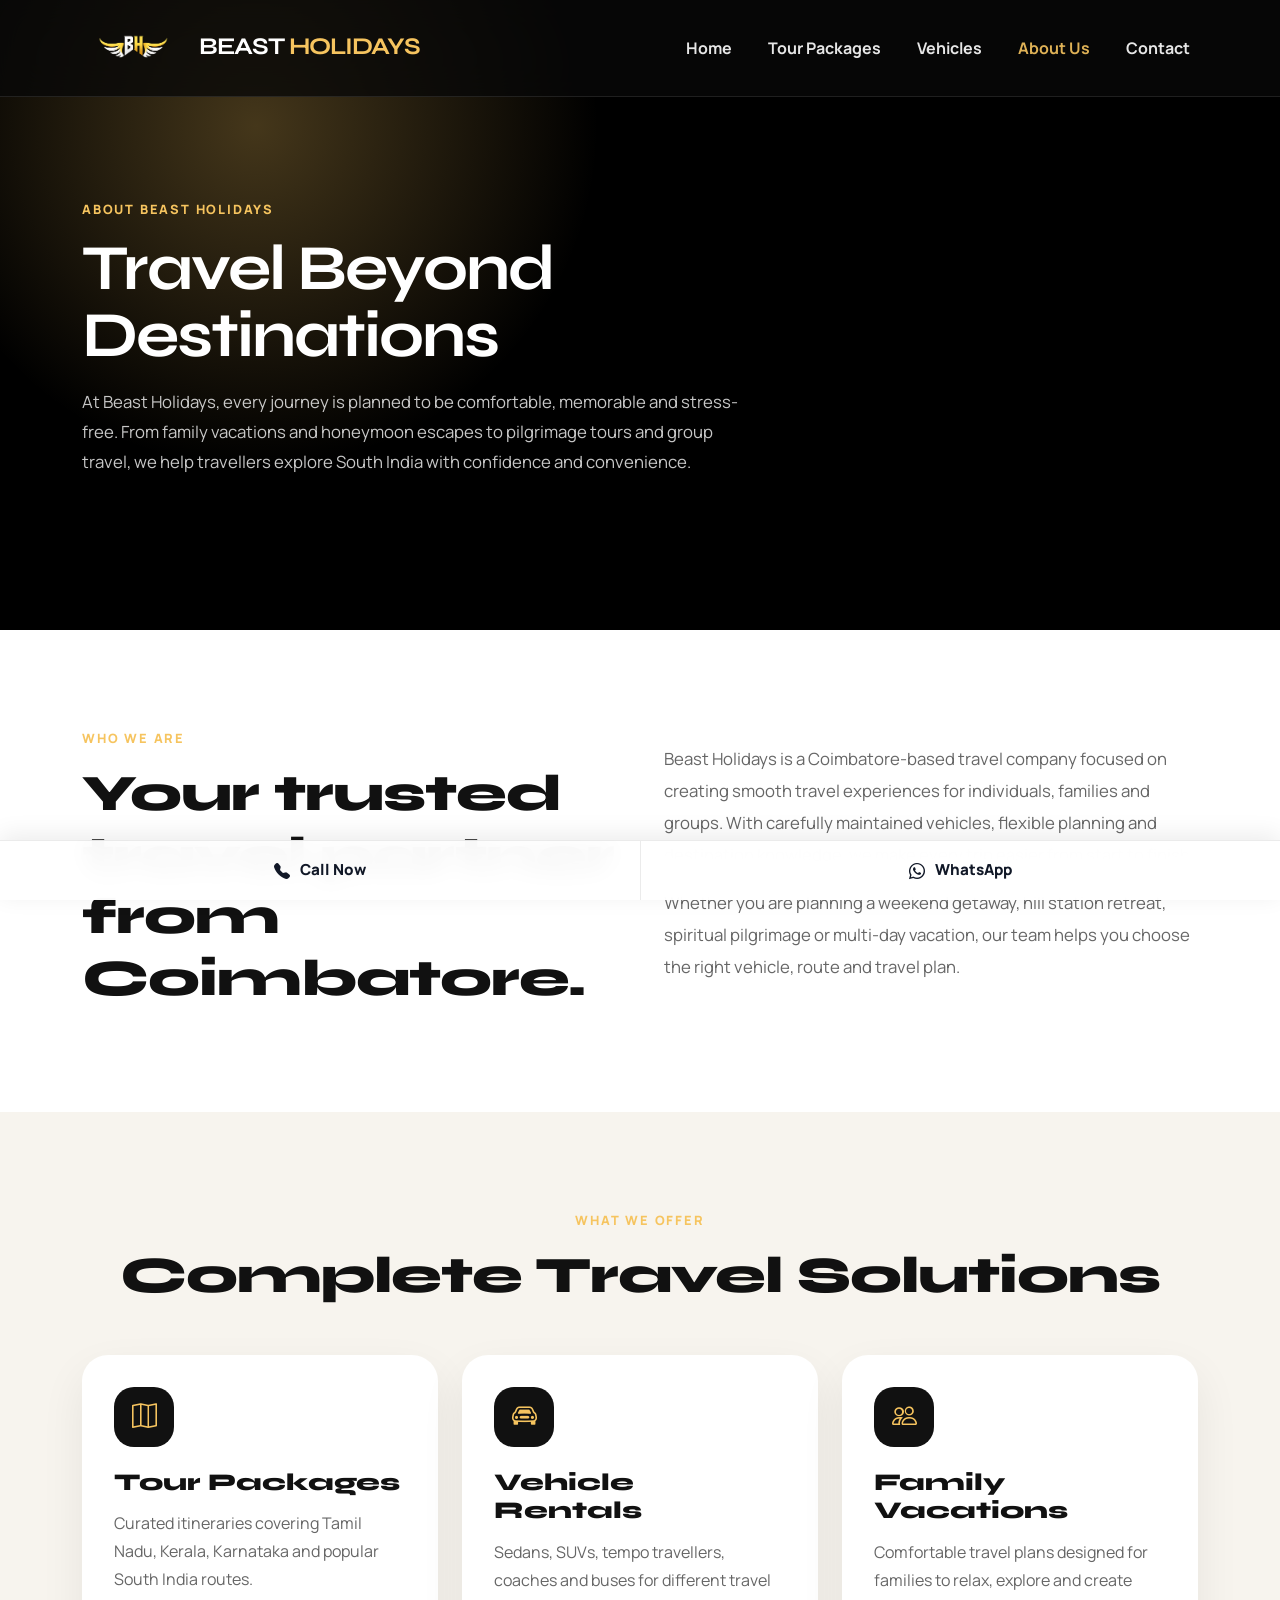
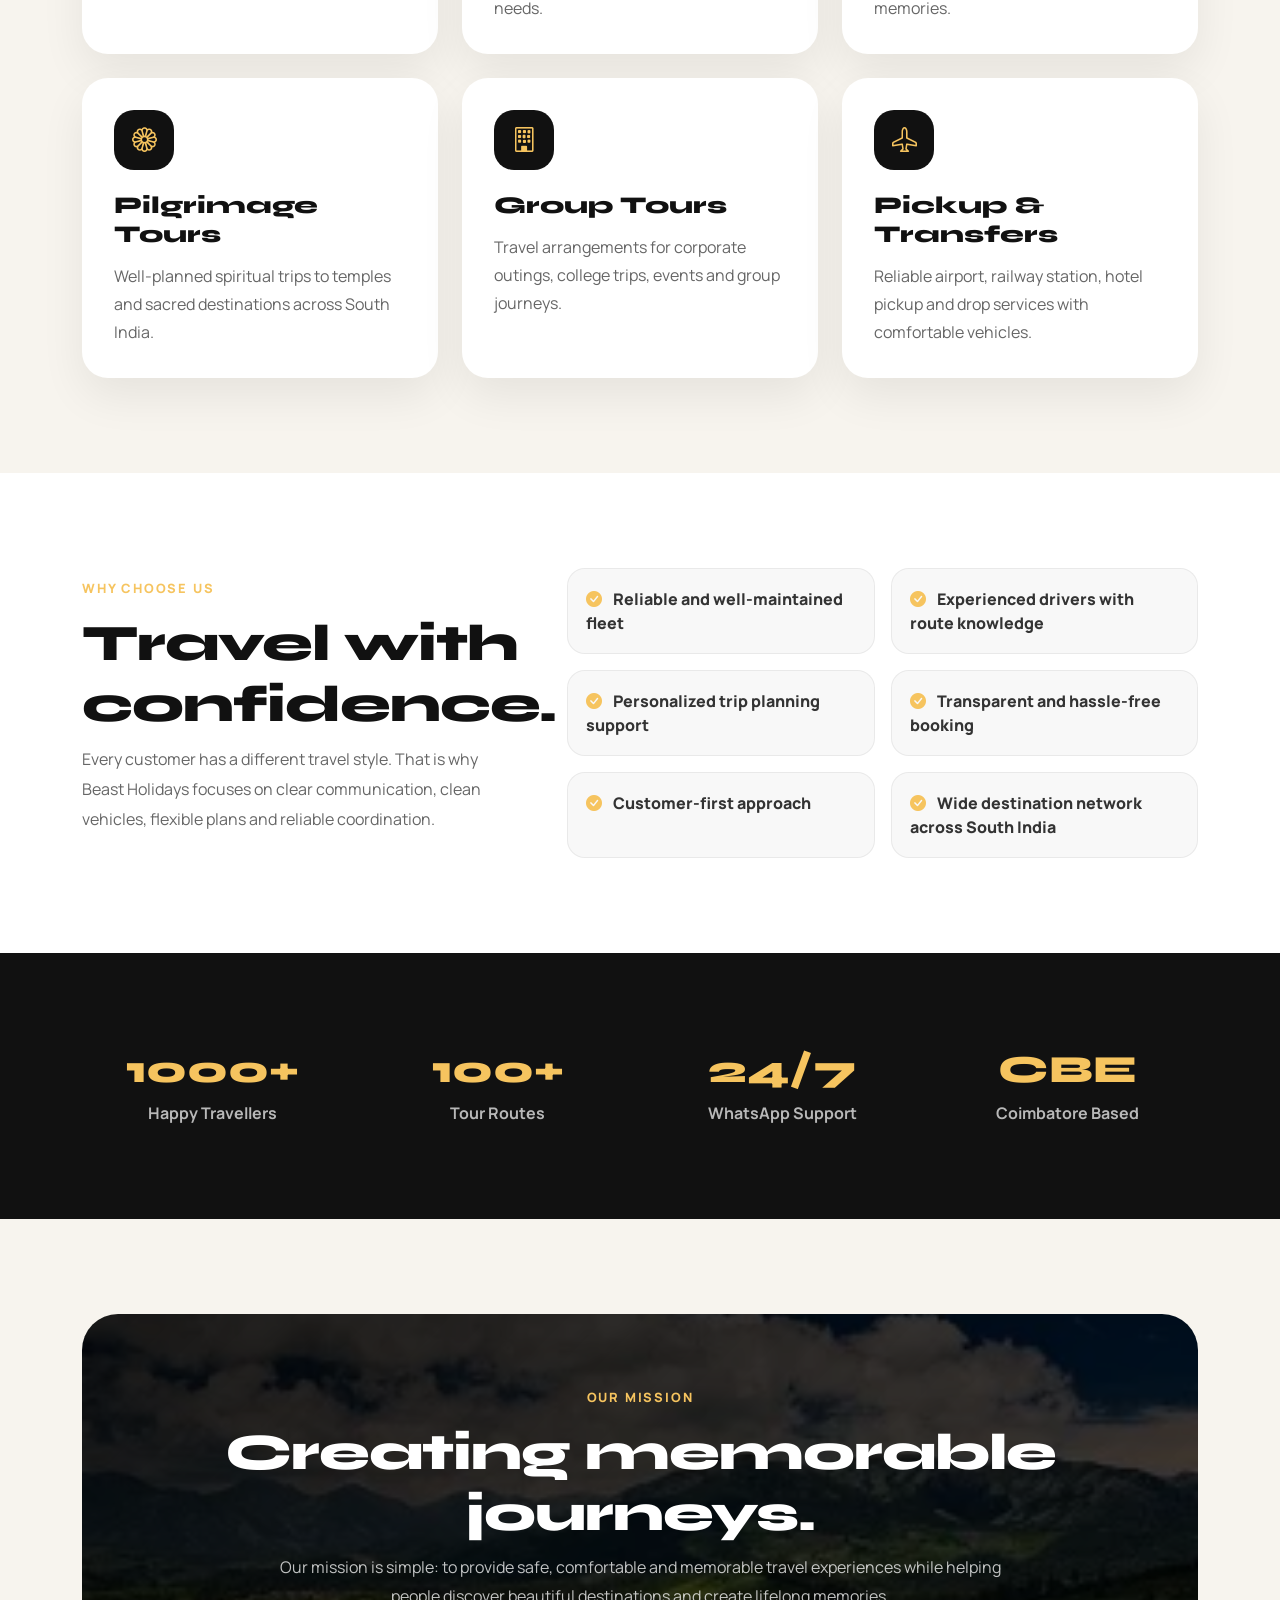
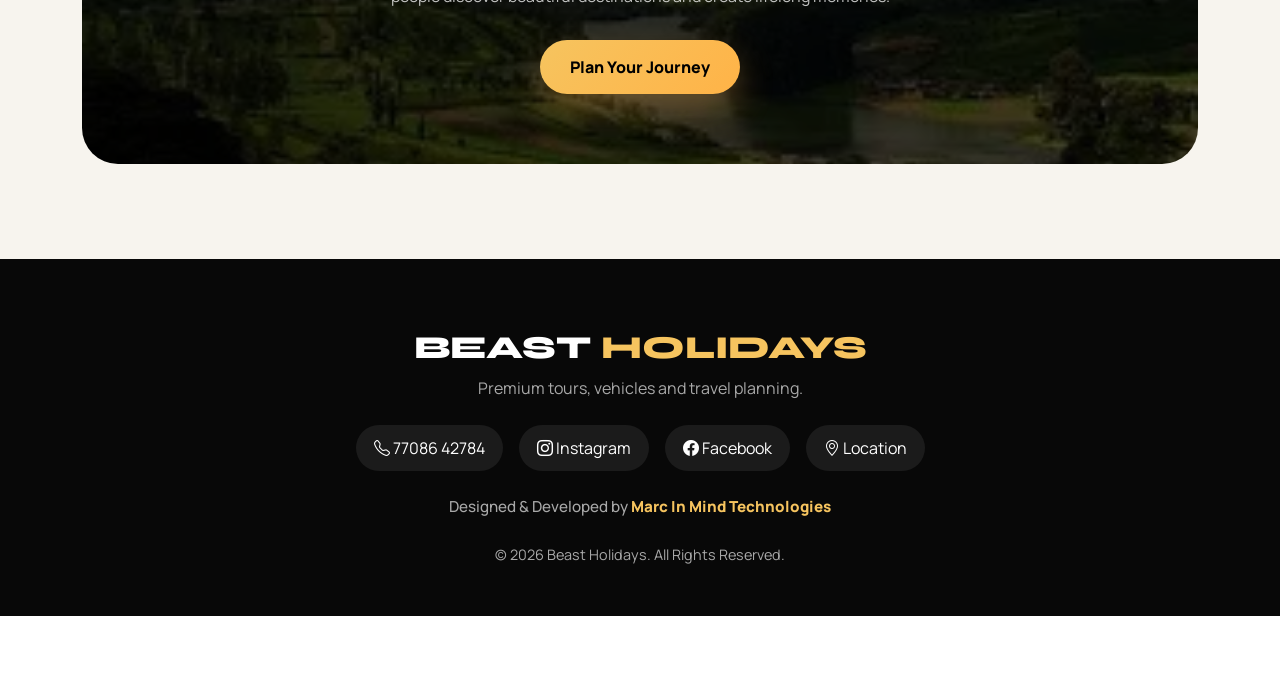
==== aboutus.html @ 00b4b87d "Add files via upload" ====
<!DOCTYPE html>
<html lang="en">
<head>
  <meta charset="UTF-8" />
  <meta name="viewport" content="width=device-width, initial-scale=1.0" />

  <title>About Us | Beast Holidays</title>

  <link href="https://cdn.jsdelivr.net/npm/bootstrap@5.3.3/dist/css/bootstrap.min.css" rel="stylesheet">
  <link href="https://cdn.jsdelivr.net/npm/bootstrap-icons@1.11.3/font/bootstrap-icons.css" rel="stylesheet">
  <link href="https://fonts.googleapis.com/css2?family=Syne:wght@500;600;700;800&family=Manrope:wght@300;400;500;600;700;800&display=swap" rel="stylesheet">

  <link rel="icon" type="image/png" href="images/logo.png">
  <link rel="stylesheet" href="style.css">
  <link rel="stylesheet" href="aboutus.css">
</head>

<body>

<nav class="navbar navbar-expand-lg custom-navbar fixed-top">
  <div class="container">
    <a class="navbar-brand" href="index.html">
      <img src="images/logo.png" alt="Beast Holidays Logo" class="nav-logo">
      BEAST <span>HOLIDAYS</span>
    </a>

    <button class="navbar-toggler" type="button" data-bs-toggle="offcanvas" data-bs-target="#mobileMenu">
      <i class="bi bi-list"></i>
    </button>

    <div class="collapse navbar-collapse justify-content-end d-none d-lg-flex">
      <ul class="navbar-nav align-items-center">
        <li><a class="nav-link" href="index.html">Home</a></li>
        <li><a class="nav-link" href="tourpackage.html">Tour Packages</a></li>
        <li><a class="nav-link" href="vehicle.html">Vehicles</a></li>
        <li><a class="nav-link active" href="aboutus.html">About Us</a></li>
        <li><a class="nav-link" href="contact.html">Contact</a></li>
      </ul>
    </div>
  </div>
</nav>

<div class="offcanvas offcanvas-start" tabindex="-1" id="mobileMenu">
  <div class="offcanvas-header">
    <h5>BEAST <span>HOLIDAYS</span></h5>
    <button type="button" class="btn-close" data-bs-dismiss="offcanvas"></button>
  </div>

  <div class="offcanvas-body">
    <a href="index.html">Home</a>
    <a href="tourpackage.html">Tour Packages</a>
    <a href="vehicle.html">Vehicles</a>
    <a href="aboutus.html" class="active-mobile">About Us</a>
    <a href="contact.html">Contact</a>
  </div>
</div>

<section class="about-hero">
  <video autoplay muted loop playsinline class="about-hero-video">
    <source src="videos/travel-bg.mp4" type="video/mp4">
  </video>
  <div class="about-hero-overlay"></div>

  <div class="container">
    <div class="about-hero-content">
      <span class="section-tag">About Beast Holidays</span>
      <h1>Travel Beyond Destinations</h1>
      <p>
        At Beast Holidays, every journey is planned to be comfortable, memorable and stress-free.
        From family vacations and honeymoon escapes to pilgrimage tours and group travel, we help
        travellers explore South India with confidence and convenience.
      </p>
    </div>
  </div>
</section>

<section class="about-intro">
  <div class="container">
    <div class="row align-items-center g-5">
      <div class="col-lg-6">
        <span class="section-tag">Who We Are</span>
        <h2>Your trusted travel partner from Coimbatore.</h2>
      </div>

      <div class="col-lg-6">
        <p>
          Beast Holidays is a Coimbatore-based travel company focused on creating smooth travel
          experiences for individuals, families and groups. With carefully maintained vehicles,
          flexible planning and destination knowledge, we make every trip easier from start to finish.
        </p>
        <p>
          Whether you are planning a weekend getaway, hill station retreat, spiritual pilgrimage or
          multi-day vacation, our team helps you choose the right vehicle, route and travel plan.
        </p>
      </div>
    </div>
  </div>
</section>

<section class="about-services">
  <div class="container">
    <div class="text-center mb-5">
      <span class="section-tag">What We Offer</span>
      <h2 class="about-title">Complete Travel Solutions</h2>
    </div>

    <div class="row g-4">
      <div class="col-lg-4 col-md-6">
        <div class="about-card">
          <i class="bi bi-map"></i>
          <h4>Tour Packages</h4>
          <p>Curated itineraries covering Tamil Nadu, Kerala, Karnataka and popular South India routes.</p>
        </div>
      </div>

      <div class="col-lg-4 col-md-6">
        <div class="about-card">
          <i class="bi bi-car-front"></i>
          <h4>Vehicle Rentals</h4>
          <p>Sedans, SUVs, tempo travellers, coaches and buses for different travel needs.</p>
        </div>
      </div>

      <div class="col-lg-4 col-md-6">
        <div class="about-card">
          <i class="bi bi-people"></i>
          <h4>Family Vacations</h4>
          <p>Comfortable travel plans designed for families to relax, explore and create memories.</p>
        </div>
      </div>

      <div class="col-lg-4 col-md-6">
        <div class="about-card">
          <i class="bi bi-flower1"></i>
          <h4>Pilgrimage Tours</h4>
          <p>Well-planned spiritual trips to temples and sacred destinations across South India.</p>
        </div>
      </div>

      <div class="col-lg-4 col-md-6">
        <div class="about-card">
          <i class="bi bi-building"></i>
          <h4>Group Tours</h4>
          <p>Travel arrangements for corporate outings, college trips, events and group journeys.</p>
        </div>
      </div>

      <div class="col-lg-4 col-md-6">
        <div class="about-card">
          <i class="bi bi-airplane"></i>
          <h4>Pickup & Transfers</h4>
          <p>Reliable airport, railway station, hotel pickup and drop services with comfortable vehicles.</p>
        </div>
      </div>
    </div>
  </div>
</section>

<section class="why-about">
  <div class="container">
    <div class="row g-5 align-items-center">
      <div class="col-lg-5">
        <span class="section-tag">Why Choose Us</span>
        <h2>Travel with confidence.</h2>
        <p>
          Every customer has a different travel style. That is why Beast Holidays focuses on clear
          communication, clean vehicles, flexible plans and reliable coordination.
        </p>
      </div>

      <div class="col-lg-7">
        <div class="why-list">
          <div><i class="bi bi-check-circle-fill"></i> Reliable and well-maintained fleet</div>
          <div><i class="bi bi-check-circle-fill"></i> Experienced drivers with route knowledge</div>
          <div><i class="bi bi-check-circle-fill"></i> Personalized trip planning support</div>
          <div><i class="bi bi-check-circle-fill"></i> Transparent and hassle-free booking</div>
          <div><i class="bi bi-check-circle-fill"></i> Customer-first approach</div>
          <div><i class="bi bi-check-circle-fill"></i> Wide destination network across South India</div>
        </div>
      </div>
    </div>
  </div>
</section>

<section class="about-stats">
  <div class="container">
    <div class="row g-4 text-center">
      <div class="col-lg-3 col-6">
        <div class="stat-box">
          <h3>1000+</h3>
          <p>Happy Travellers</p>
        </div>
      </div>

      <div class="col-lg-3 col-6">
        <div class="stat-box">
          <h3>100+</h3>
          <p>Tour Routes</p>
        </div>
      </div>

      <div class="col-lg-3 col-6">
        <div class="stat-box">
          <h3>24/7</h3>
          <p>WhatsApp Support</p>
        </div>
      </div>

      <div class="col-lg-3 col-6">
        <div class="stat-box">
          <h3>CBE</h3>
          <p>Coimbatore Based</p>
        </div>
      </div>
    </div>
  </div>
</section>

<section class="mission-section">
  <div class="container">
    <div class="mission-box">
      <span class="section-tag">Our Mission</span>
      <h2>Creating memorable journeys.</h2>
      <p>
        Our mission is simple: to provide safe, comfortable and memorable travel experiences while
        helping people discover beautiful destinations and create lifelong memories.
      </p>
      <a href="contact.html" class="main-btn">Plan Your Journey</a>
    </div>
  </div>
</section>

<footer>
  <div class="container">
    <h4>BEAST <span>HOLIDAYS</span></h4>
    <p>Premium tours, vehicles and travel planning.</p>

    <div class="footer-links">
      <a href="tel:7708642784"><i class="bi bi-telephone"></i> 77086 42784</a>
      <a href="https://www.instagram.com/_beast_holidays_0802" target="_blank"><i class="bi bi-instagram"></i> Instagram</a>
      <a href="https://www.facebook.com/www.userbuzytours/" target="_blank"><i class="bi bi-facebook"></i> Facebook</a>
      <a href="https://share.google/GFVcqXby7icSaCAjq" target="_blank"><i class="bi bi-geo-alt"></i> Location</a>
    </div>
    <div class="footer-credit">
      Designed & Developed by
      <a href="https://marcinmind.in/" target="_blank">
        Marc In Mind Technologies
      </a>
    </div>
    <p class="copy">© 2026 Beast Holidays. All Rights Reserved.</p>
  </div>
</footer>

<div class="bottom-bar">
  <a href="tel:7708642784"><i class="bi bi-telephone-fill"></i> Call Now</a>
  <a href="https://wa.me/917708642784" target="_blank"><i class="bi bi-whatsapp"></i> WhatsApp</a>
</div>

<script src="https://cdn.jsdelivr.net/npm/bootstrap@5.3.3/dist/js/bootstrap.bundle.min.js"></script>

</body>
</html>
---- style.css ----
*{
  box-sizing:border-box;
}

:root{
  --gold:#f6c45f;
  --orange:#ffb347;
  --black:#080808;
  --dark:#111111;
  --muted:#777;
  --white:#fff;
}

html{
  scroll-behavior:smooth;
}

body{
  margin:0;
  overflow-x:hidden;
  background:#fff;
  color:var(--dark);
  font-family:'Manrope',sans-serif;
  padding-bottom:60px;
}

h1,h2,h3,h4,h5,.navbar-brand{
  font-family:'Syne',sans-serif;
}

/* NAVBAR */
.custom-navbar{
  background:rgba(8,8,8,.78);
  backdrop-filter:blur(18px);
  -webkit-backdrop-filter:blur(18px);
  padding:18px 0;
  border-bottom:1px solid rgba(255,255,255,.1);
}

.navbar-brand{
  font-size:1.5rem;
  font-weight:700;
  color:#fff;
  letter-spacing:-1px;
}

.navbar-brand span{
  color:var(--gold);
}

.nav-link{
  color:#fff;
  font-weight:700;
  margin-left:20px;
  opacity:.9;
}

.nav-link:hover{
  color:var(--gold);
}

.nav-btn{
  background:var(--gold);
  color:#000;
  padding:10px 22px;
  border-radius:50px;
}

.nav-btn:hover{
  color:#000;
}

.navbar-toggler{
  border:0;
  box-shadow:none;
  color:#fff;
  font-size:2rem;
}

/* OFFCANVAS */
.offcanvas{
  background:#0d0d0d;
  color:#fff;
  width:285px;
}

.offcanvas-header{
  border-bottom:1px solid rgba(255,255,255,.12);
}

.offcanvas h5{
  font-family:'Syne',sans-serif;
  font-weight:600;
}

.offcanvas h5 span{
  color:var(--gold);
}

.offcanvas-body a{
  display:block;
  color:#fff;
  text-decoration:none;
  padding:15px 0;
  font-weight:700;
  border-bottom:1px solid rgba(255,255,255,.08);
}

.btn-close{
  filter:invert(84%) sepia(34%) saturate(687%) hue-rotate(337deg) brightness(103%) contrast(93%);
  opacity:1;
}

/* HERO */
.hero{
  min-height:100vh;
  position:relative;
  display:flex;
  align-items:center;
  padding:130px 0 80px;
  overflow:hidden;
  background:#000;
}

.hero-video{
  position:absolute;
  inset:0;
  width:100%;
  height:100%;
  object-fit:cover;
}

.hero-overlay{
  position:absolute;
  inset:0;
  background:
    radial-gradient(circle at 20% 20%, rgba(246,196,95,.35), transparent 28%),
    linear-gradient(90deg, rgba(0,0,0,.92), rgba(0,0,0,.45));
}

.hero-content{
  position:relative;
  z-index:2;
}

.eyebrow,
.section-tag{
  display:inline-block;
  color:var(--gold);
  font-weight:800;
  text-transform:uppercase;
  font-size:.8rem;
  letter-spacing:1.8px;
  margin-bottom:15px;
}

.hero h1{
  color:#fff;
  font-size:clamp(2.2rem,5vw,4.7rem);
  font-weight:400;
  line-height:1.05;
  letter-spacing:-2px;
  margin-bottom:25px;
}

.hero p{
  color:rgba(255,255,255,.78);
  max-width:620px;
  font-size:1.05rem;
  line-height:1.8;
}

.hero-actions{
  display:flex;
  flex-wrap:wrap;
  gap:15px;
  margin-top:32px;
}

.main-btn,
.phone-btn{
  display:inline-flex;
  align-items:center;
  justify-content:center;
  gap:9px;
  padding:15px 30px;
  border-radius:60px;
  text-decoration:none;
  font-weight:800;
  transition:.3s;
}

.main-btn{
  background:linear-gradient(135deg,var(--gold),var(--orange));
  color:#000;
  box-shadow:0 15px 35px rgba(255,179,71,.3);
}

.phone-btn{
  border:1px solid rgba(255,255,255,.25);
  color:#fff;
}

.main-btn:hover,
.phone-btn:hover{
  transform:translateY(-4px);
}

.phone-btn:hover{
  color:#fff;
}

.socials{
  display:flex;
  gap:15px;
  margin-top:35px;
}

.socials a{
  width:45px;
  height:45px;
  display:grid;
  place-items:center;
  border-radius:50%;
  color:#fff;
  background:rgba(255,255,255,.12);
  text-decoration:none;
  transition:.3s;
}

.socials a:hover{
  background:var(--gold);
  color:#000;
  transform:translateY(-4px);
}

/* ENQUIRY FORM */
.enquiry-card{
  background:rgba(255,255,255,.96);
  padding:35px;
  border-radius:30px;
  box-shadow:0 30px 80px rgba(0,0,0,.35);
}

.enquiry-card h3{
  font-size:1.7rem;
  font-weight:800;
  margin-bottom:5px;
}

.enquiry-card p{
  color:#777;
  margin-bottom:22px;
}

.form-group{
  margin-bottom:16px;
}

label{
  display:block;
  font-size:.88rem;
  font-weight:800;
  margin-bottom:8px;
}

input,
select{
  width:100%;
  height:52px;
  border:1px solid #ddd;
  border-radius:16px;
  padding:0 16px;
  outline:none;
  font-weight:600;
  background:#fff;
}

input:focus,
select:focus{
  border-color:var(--orange);
  box-shadow:0 0 0 4px rgba(255,179,71,.15);
}

.step-fields{
  display:none;
  animation:fadeUp .35s ease;
}

.step-fields.show{
  display:block;
}

.note{
  background:#fff6e6;
  border:1px solid #ffe2ac;
  padding:12px 14px;
  border-radius:15px;
  font-size:.85rem;
  font-weight:700;
  margin-bottom:14px;
}

.submit-btn{
  width:100%;
  height:56px;
  border:0;
  border-radius:18px;
  margin-top:18px;
  background:#0b0b0b;
  color:#fff;
  font-weight:900;
  transition:.3s;
}

.submit-btn:hover{
  background:var(--gold);
  color:#111;
}

/* COMMON SECTIONS */
section{
  padding:100px 0;
}

.about-section{
  background:#fff;
}

.about-section h2,
.section-title{
  font-size:clamp(1.9rem,4vw,3.4rem);
  font-weight:800;
  letter-spacing:-1px;
}

.about-section p{
  color:#666;
  font-size:1.05rem;
  line-height:1.9;
}

/* SERVICES */
.services-section{
  background:#f7f4ee;
}

.service-card{
  background:#fff;
  padding:34px;
  border-radius:28px;
  height:100%;
  box-shadow:0 20px 50px rgba(0,0,0,.07);
  transition:.35s;
}

.service-card:hover{
  transform:translateY(-10px);
}

.service-card i{
  width:65px;
  height:65px;
  display:grid;
  place-items:center;
  background:#111;
  color:var(--gold);
  border-radius:22px;
  font-size:1.8rem;
  margin-bottom:25px;
}

.service-card h4{
  font-weight:800;
}

.service-card p{
  color:#666;
  line-height:1.8;
}

/* DESTINATIONS */
.destination-card{
  background:#fff;
  border-radius:30px;
  overflow:hidden;
  box-shadow:0 20px 55px rgba(0,0,0,.1);
  transition:.35s;
}

.destination-card:hover{
  transform:translateY(-10px);
}

.destination-card img{
  width:100%;
  height:260px;
  object-fit:cover;
}

.destination-card div{
  padding:25px;
}

.destination-card h4{
  font-weight:800;
}

.destination-card p{
  color:#666;
}

/* CTA */
.cta-section{
  padding-top:40px;
}

.cta-box{
  background:
    linear-gradient(135deg,rgba(0,0,0,.85),rgba(0,0,0,.72)),
    url("https://images.unsplash.com/photo-1500530855697-b586d89ba3ee?auto=format&fit=crop&w=1600&q=80") center/cover;
  border-radius:40px;
  padding:80px 35px;
  text-align:center;
  color:#fff;
}

.cta-box h2{
  font-size:clamp(1.9rem,4vw,3.2rem);
  font-weight:800;
}

.cta-box p{
  color:rgba(255,255,255,.75);
  margin-bottom:30px;
}

/* FOOTER */
footer{
  background:#080808;
  color:#fff;
  text-align:center;
  padding:70px 0 35px;
}

footer h4{
  font-size:2rem;
  font-weight:800;
}

footer h4 span{
  color:var(--gold);
}

footer p{
  color:rgba(255,255,255,.65);
}

.footer-links{
  display:flex;
  justify-content:center;
  gap:16px;
  flex-wrap:wrap;
  margin:25px 0;
}

.footer-links a{
  color:#fff;
  text-decoration:none;
  background:rgba(255,255,255,.08);
  padding:11px 18px;
  border-radius:50px;
}

.copy{
  font-size:.9rem;
  margin-top:25px;
}

/* MODAL */
.preview-modal{
  border:0;
  border-radius:28px;
  overflow:hidden;
}

.modal-header{
  background:#111;
  color:#fff;
}

.modal-body p{
  margin-bottom:9px;
  font-weight:600;
}

.modal-body strong{
  color:#000;
}

.modal-cancel,
.modal-send{
  border:0;
  padding:12px 24px;
  border-radius:50px;
  font-weight:800;
}

.modal-cancel{
  background:#eee;
}

.modal-send{
  background:#25d366;
  color:#fff;
}

/* BOTTOM CONTACT BAR */
.bottom-bar{
  position:fixed;
  bottom:0;
  left:0;
  width:100%;
  height:60px;
  background:rgba(255,255,255,.96);
  backdrop-filter:blur(12px);
  -webkit-backdrop-filter:blur(12px);
  border-top:1px solid rgba(0,0,0,.08);
  display:flex;
  z-index:99999;
  box-shadow:0 -5px 25px rgba(0,0,0,.08);
}

.bottom-bar a{
  flex:1;
  display:flex;
  align-items:center;
  justify-content:center;
  gap:10px;
  text-decoration:none;
  color:#111827;
  font-weight:800;
  font-size:.95rem;
  transition:.3s ease;
}

.bottom-bar a:first-child{
  border-right:1px solid rgba(0,0,0,.08);
}

.bottom-bar a:hover{
  background:linear-gradient(135deg,var(--gold),var(--orange));
  color:#111827;
}

.bottom-bar i{
  font-size:1rem;
}

/* ANIMATION */
.reveal{
  opacity:0;
  transform:translateY(35px);
  transition:1s ease;
}

.reveal.active{
  opacity:1;
  transform:translateY(0);
}

.delay{
  transition-delay:.18s;
}

@keyframes fadeUp{
  from{
    opacity:0;
    transform:translateY(12px);
  }
  to{
    opacity:1;
    transform:translateY(0);
  }
}

/* TABLET */
@media(max-width:991px){
  .hero{
    padding-top:120px;
  }

  .hero h1{
    letter-spacing:-1px;
  }

  .enquiry-card{
    padding:25px;
  }

  section{
    padding:75px 0;
  }
}

/* MOBILE */
@media(max-width:575px){
  .custom-navbar{
    padding:12px 0;
  }

  .navbar-brand{
    font-size:1.35rem;
  }

  .hero{
    min-height:auto;
    padding:110px 0 60px;
    text-align:center;
  }

  .hero-overlay{
    background:linear-gradient(180deg, rgba(0,0,0,.9), rgba(0,0,0,.65));
  }

  .hero h1{
    font-size:2.25rem;
    line-height:1.12;
    letter-spacing:-1px;
  }

  .hero p{
    font-size:.95rem;
    line-height:1.65;
    margin:auto;
  }

  .hero-actions{
    flex-direction:column;
  }

  .main-btn,
  .phone-btn{
    width:100%;
  }

  .socials{
    justify-content:center;
  }

  .eyebrow,
  .section-tag{
    font-size:.68rem;
    letter-spacing:1.2px;
  }

  .enquiry-card{
    margin-top:20px;
    padding:22px;
    border-radius:22px;
    text-align:left;
  }

  input,
  select{
    height:48px;
    border-radius:13px;
    font-size:.9rem;
  }

  section{
    padding:60px 0;
  }

  .about-section,
  .services-section,
  .destination-section{
    text-align:center;
  }

  .service-card{
    text-align:center;
    padding:24px;
  }

  .service-card i{
    margin-left:auto;
    margin-right:auto;
  }

  .destination-card img{
    height:230px;
  }

  .destination-card div{
    text-align:center;
  }

  .cta-box{
    padding:50px 20px;
    border-radius:25px;
  }

  .footer-links{
    flex-direction:column;
    align-items:center;
  }

  .footer-links a{
    width:100%;
    max-width:260px;
  }

  .bottom-bar{
    height:56px;
  }

  .bottom-bar a{
    font-size:.86rem;
  }

  body{
    padding-bottom:56px;
  }
}

.nav-logo{
    height:50px;
    width:auto;
    margin-right:10px;
    vertical-align:middle;
}
@media (max-width: 480px){

  .navbar-toggler{
      font-size:1.4rem !important;
      padding:2px 15px !important;
  }

  .navbar-brand{
      font-size:1.1rem !important;
  }

  .nav-logo{
      height:34px !important;
      margin-right:6px !important;
  }
}
/* KEEP NAV LINKS GOLD AFTER CLICK */

.nav-link:hover,
.nav-link:focus,
.nav-link:active,
.nav-link.active,
.nav-link.show{
    color: var(--gold) !important;
}

/* Prevent browser visited color */

.nav-link:visited{
    color: #fff !important;
}

/* Active page */

.navbar-nav .nav-link.active{
    color: var(--gold) !important;
}

/* Contact button */

.nav-btn:hover,
.nav-btn:focus,
.nav-btn:active{
    background: var(--gold) !important;
    color: #111 !important;
}
/* MOBILE MENU COLORS */

.offcanvas-body a{
    display:block !important;
    padding:14px 0 !important;
    text-decoration:none !important;
    color:#ffffff !important;
    font-weight:600 !important;
    border-bottom:1px solid rgba(255,255,255,.08) !important;
    transition:.3s !important;
}

.offcanvas-body a:hover{
    color:var(--gold) !important;
}

.offcanvas-body a.active-mobile{
    color:var(--gold) !important;
    font-weight:800 !important;
}

.offcanvas-body a.active-mobile::before{
    content:"" !important;
    width:4px !important;
    height:18px !important;
    background:var(--gold) !important;
    display:inline-block !important;
    margin-right:10px !important;
    border-radius:10px !important;
    vertical-align:middle !important;
}
/* HOME DESTINATION PACKAGE GRID */

.home-package-group{
  margin-top:45px;
}

.home-package-heading{
  display:flex;
  align-items:center;
  justify-content:space-between;
  gap:15px;
  margin-bottom:10px;
}

.home-package-heading h3{
  font-size:1.6rem;
  font-weight:900;
  margin:0;
}

.home-package-heading a{
  color:#111827;
  font-weight:900;
  text-decoration:none;
  border-bottom:2px solid var(--gold);
}

.home-destination-card{
  display:block;
  height:100%;
  background:#fff;
  border-radius:24px;
  overflow:hidden;
  text-decoration:none;
  color:#111827;
  box-shadow:0 18px 45px rgba(0,0,0,.08);
  transition:.35s ease;
}

.home-destination-card:hover{
  transform:translateY(-8px);
  color:#111827;
}

.home-destination-card img{
  width:100%;
  height:190px;
  object-fit:cover;
}

.home-destination-card div{
  padding:20px;
}

.home-destination-card span{
  display:inline-block;
  color:var(--gold);
  font-size:.75rem;
  font-weight:900;
  margin-bottom:8px;
}

.home-destination-card h4{
  font-size:1.1rem;
  font-weight:900;
  margin-bottom:8px;
}

.home-destination-card p{
  color:#666;
  font-size:.9rem;
  line-height:1.65;
  margin-bottom:15px;
}

.home-destination-card b{
  display:inline-flex;
  color:#111827;
  background:linear-gradient(135deg,var(--gold),var(--orange));
  padding:10px 16px;
  border-radius:999px;
  font-size:.82rem;
  font-weight:900;
}

@media(max-width:575px){

  .home-package-heading{
    align-items:flex-start;
    flex-direction:column;
  }

  .home-package-heading h3{
    font-size:1.25rem;
  }

  .home-destination-card img{
    height:210px;
  }
}
.footer-credit{
    margin-top:20px;
    font-size:.95rem;
    color:rgba(255,255,255,.65);
    font-weight:500;
}

.footer-credit a{
    color:var(--gold) !important;
    text-decoration:none;
    font-weight:800;
    transition:.3s ease;
}

.footer-credit a:hover{
    color:#ffffff !important;
}
---- aboutus.css ----
.about-hero{
  min-height:70vh;
  position:relative;
  display:flex;
  align-items:center;
  padding:140px 0 80px;
  overflow:hidden;
  background:#000;
  color:#fff;
}

.about-hero-video{
  position:absolute;
  inset:0;
  width:100%;
  height:100%;
  object-fit:cover;
}

.about-hero-overlay{
  position:absolute;
  inset:0;
  background:
    radial-gradient(circle at 20% 20%, rgba(246,196,95,.28), transparent 30%),
    linear-gradient(90deg, rgba(0,0,0,.92), rgba(0,0,0,.52));
}

.about-hero .container{
  position:relative;
  z-index:2;
}

.about-hero-content{
  max-width:780px;
}

.about-hero h1{
  font-size:clamp(2.4rem,5vw,4.5rem);
  font-weight:700;
  line-height:1.05;
  letter-spacing:-2px;
  margin-bottom:18px;
}

.about-hero p{
  color:rgba(255,255,255,.78);
  font-size:1.05rem;
  line-height:1.8;
  max-width:680px;
}

.about-intro{
  padding:95px 0;
  background:#fff;
}

.about-intro h2,
.about-title,
.why-about h2,
.mission-box h2{
  font-size:clamp(1.9rem,4vw,3.3rem);
  font-weight:800;
  letter-spacing:-1px;
}

.about-intro p{
  color:#666;
  line-height:1.9;
  font-size:1.05rem;
}

.about-services{
  padding:95px 0;
  background:#f7f4ee;
}

.about-card{
  background:#fff;
  border-radius:26px;
  padding:32px;
  height:100%;
  box-shadow:0 18px 45px rgba(0,0,0,.07);
  transition:.3s;
}

.about-card:hover{
  transform:translateY(-8px);
}

.about-card i{
  width:60px;
  height:60px;
  display:grid;
  place-items:center;
  border-radius:20px;
  background:#111;
  color:var(--gold);
  font-size:1.55rem;
  margin-bottom:22px;
}

.about-card h4{
  font-weight:900;
  margin-bottom:12px;
}

.about-card p{
  color:#666;
  line-height:1.75;
  margin:0;
}

.why-about{
  padding:95px 0;
  background:#fff;
}

.why-about p{
  color:#666;
  line-height:1.9;
}

.why-list{
  display:grid;
  grid-template-columns:repeat(2,1fr);
  gap:16px;
}

.why-list div{
  background:#f8f8f8;
  border:1px solid rgba(0,0,0,.06);
  border-radius:18px;
  padding:18px;
  font-weight:800;
  color:#333;
}

.why-list i{
  color:var(--gold);
  margin-right:8px;
}

.about-stats{
  padding:70px 0;
  background:#111;
}

.stat-box{
  color:#fff;
  padding:24px 15px;
}

.stat-box h3{
  color:var(--gold);
  font-weight:900;
  font-size:2.4rem;
}

.stat-box p{
  color:rgba(255,255,255,.7);
  font-weight:700;
  margin:0;
}

.mission-section{
  padding:95px 0;
  background:#f7f4ee;
}

.mission-box{
  background:
    linear-gradient(135deg,rgba(0,0,0,.88),rgba(0,0,0,.72)),
    url("images/ooty.webp") center/cover;
  color:#fff;
  border-radius:36px;
  padding:70px 40px;
  text-align:center;
}

.mission-box p{
  max-width:760px;
  margin:0 auto 30px;
  color:rgba(255,255,255,.75);
  line-height:1.8;
}

.nav-link.active{
  color:var(--gold) !important;
}

@media(max-width:991px){
  .about-hero{
    min-height:auto;
    padding:125px 0 70px;
    text-align:center;
  }

  .about-hero-content,
  .about-hero p{
    margin:auto;
  }

  .why-list{
    grid-template-columns:1fr;
  }
}

@media(max-width:575px){
  .about-hero{
    padding:110px 0 55px;
  }

  .about-hero h1{
    font-size:2.2rem;
    letter-spacing:-1px;
  }

  .about-intro,
  .about-services,
  .why-about,
  .mission-section{
    padding:65px 0;
  }

  .about-card{
    padding:26px;
    text-align:center;
  }

  .about-card i{
    margin-left:auto;
    margin-right:auto;
  }

  .mission-box{
    padding:50px 22px;
    border-radius:25px;
  }
}
.footer-credit{
    margin-top:20px;
    font-size:.95rem;
    color:rgba(255,255,255,.65);
    font-weight:500;
}

.footer-credit a{
    color:var(--gold) !important;
    text-decoration:none;
    font-weight:800;
    transition:.3s ease;
}

.footer-credit a:hover{
    color:#ffffff !important;
}
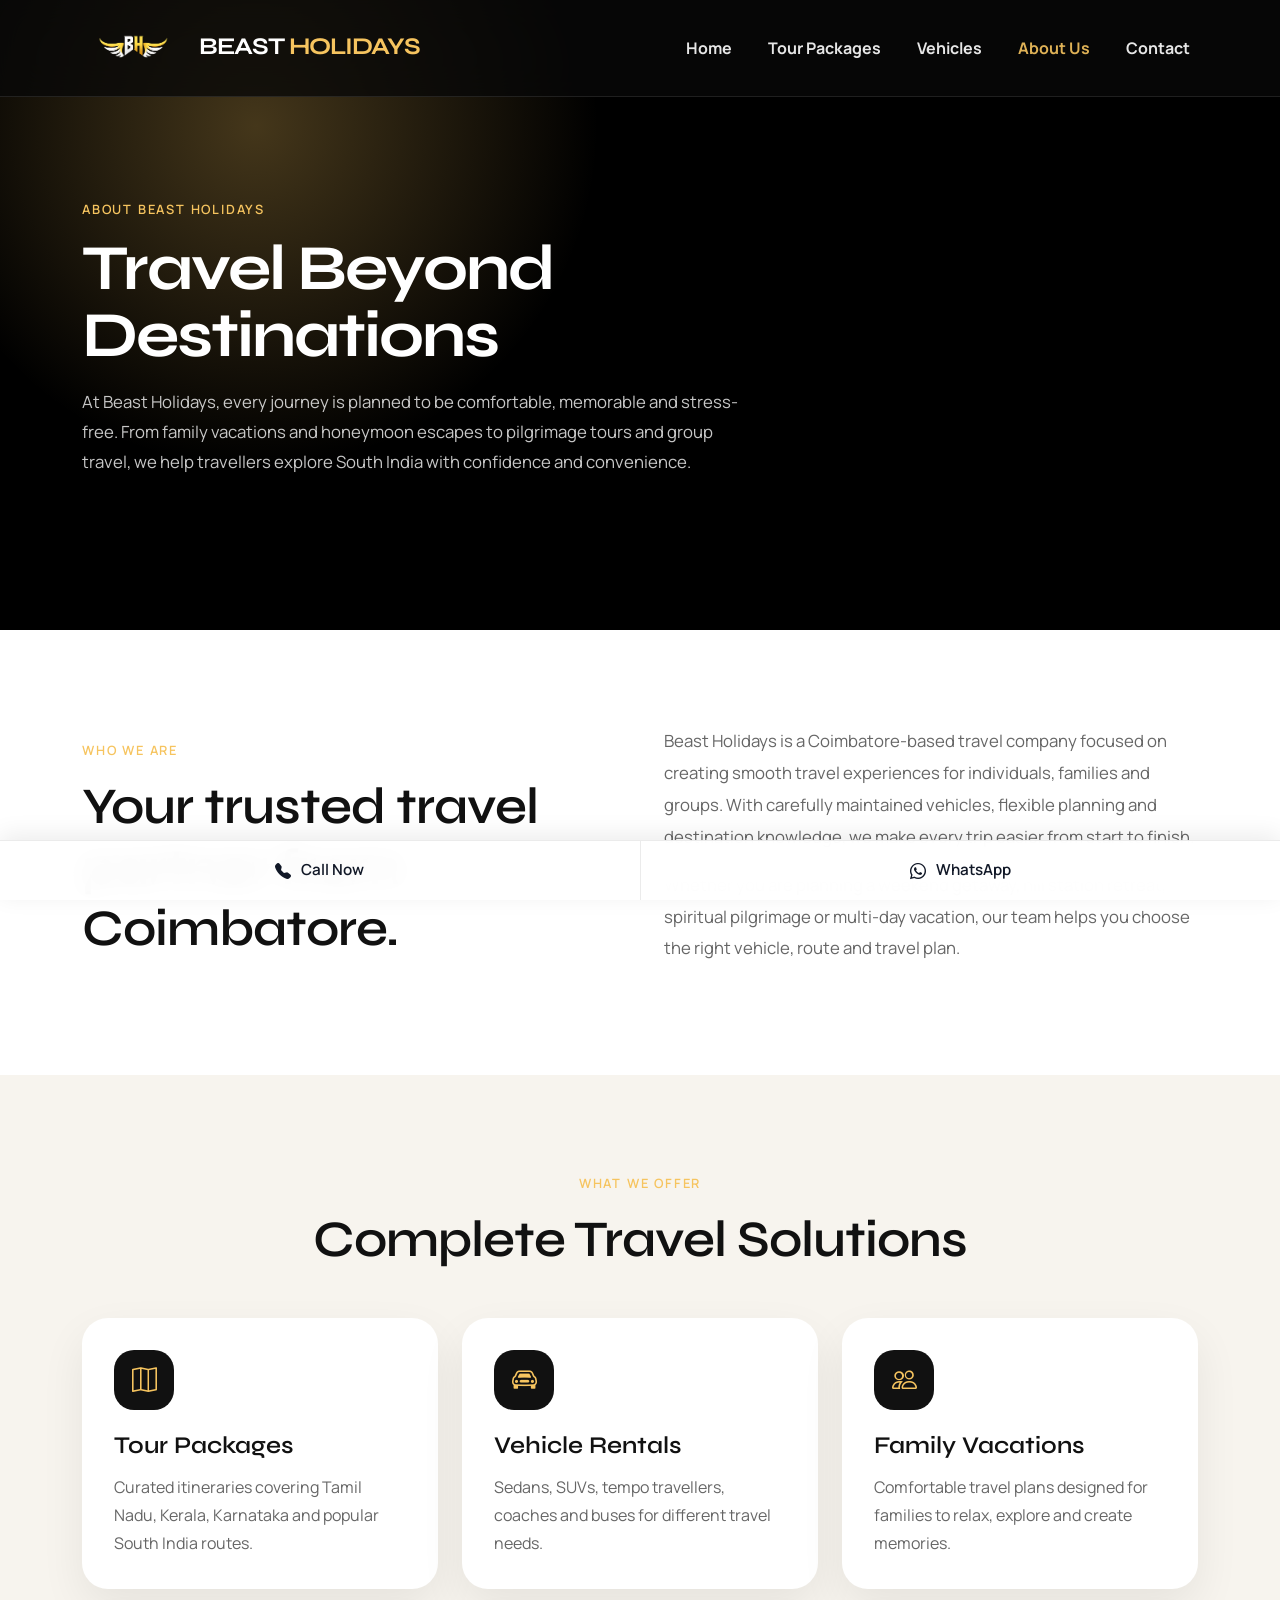
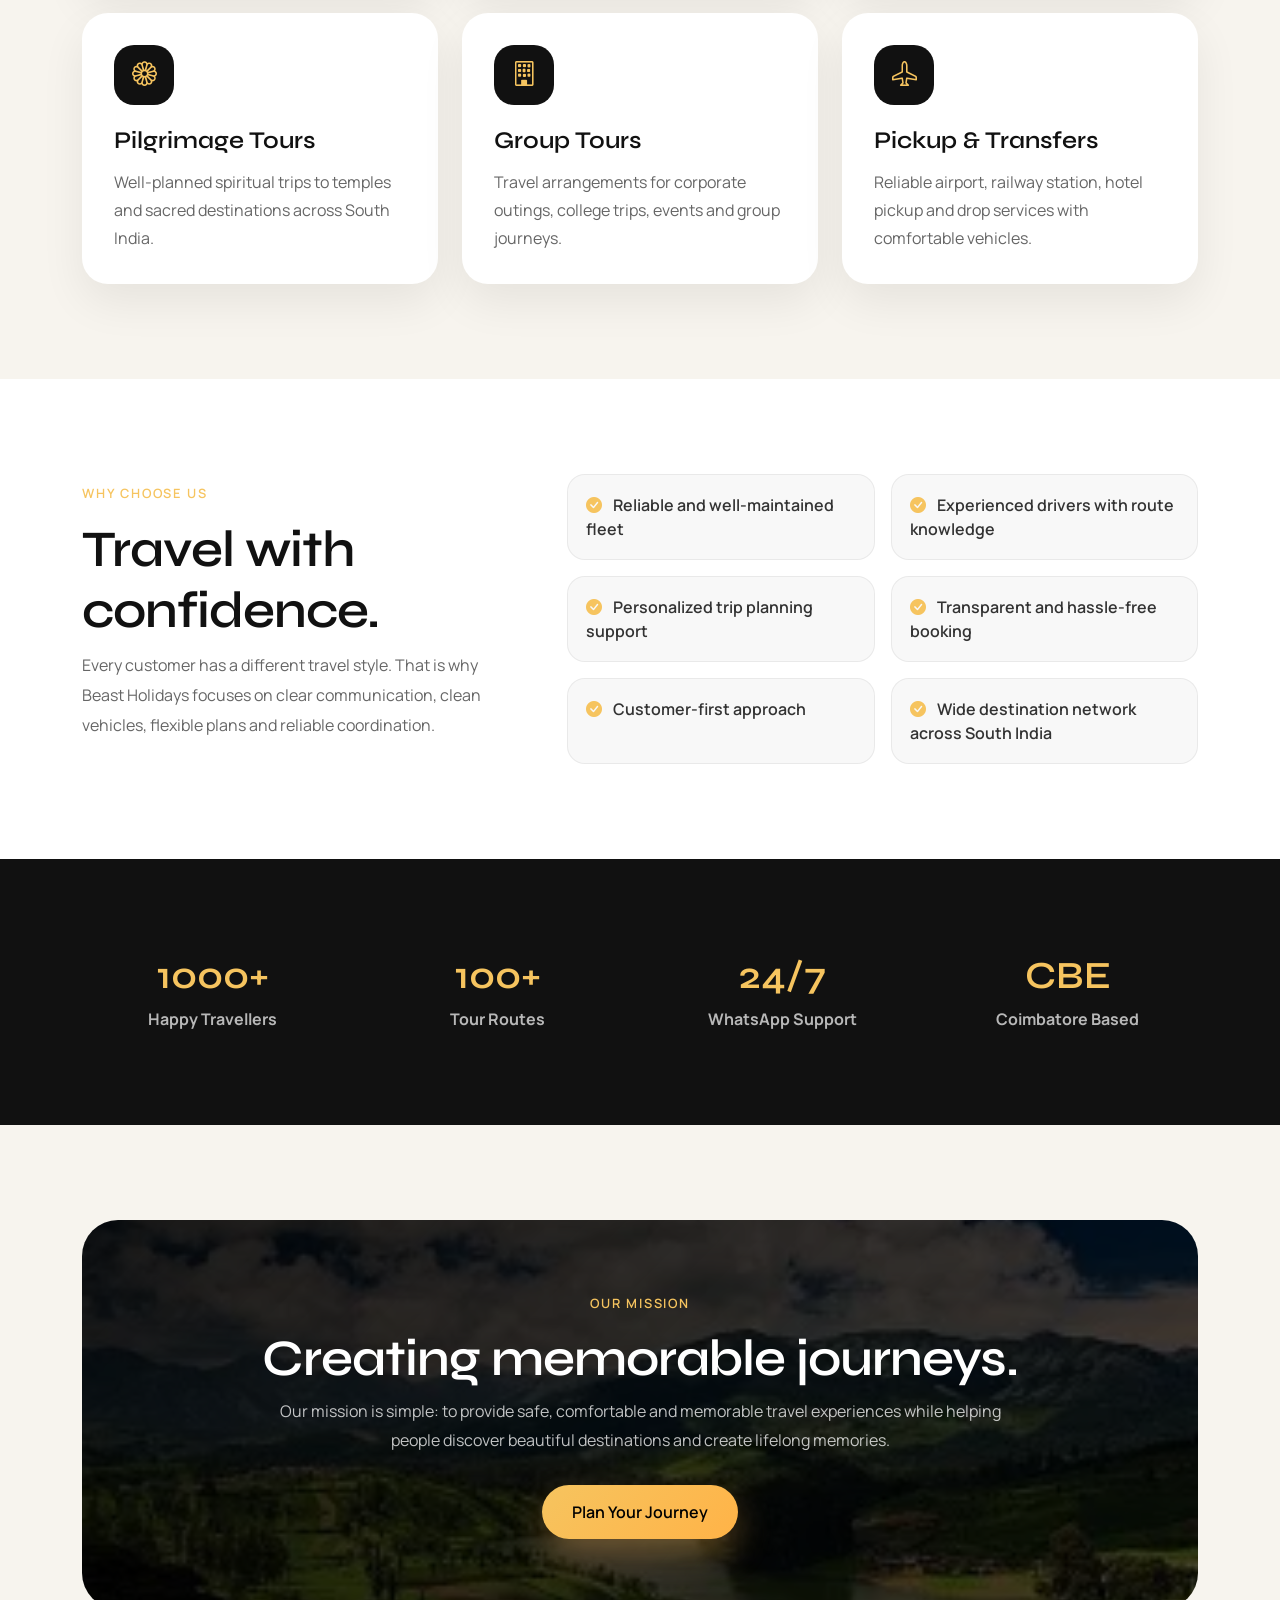
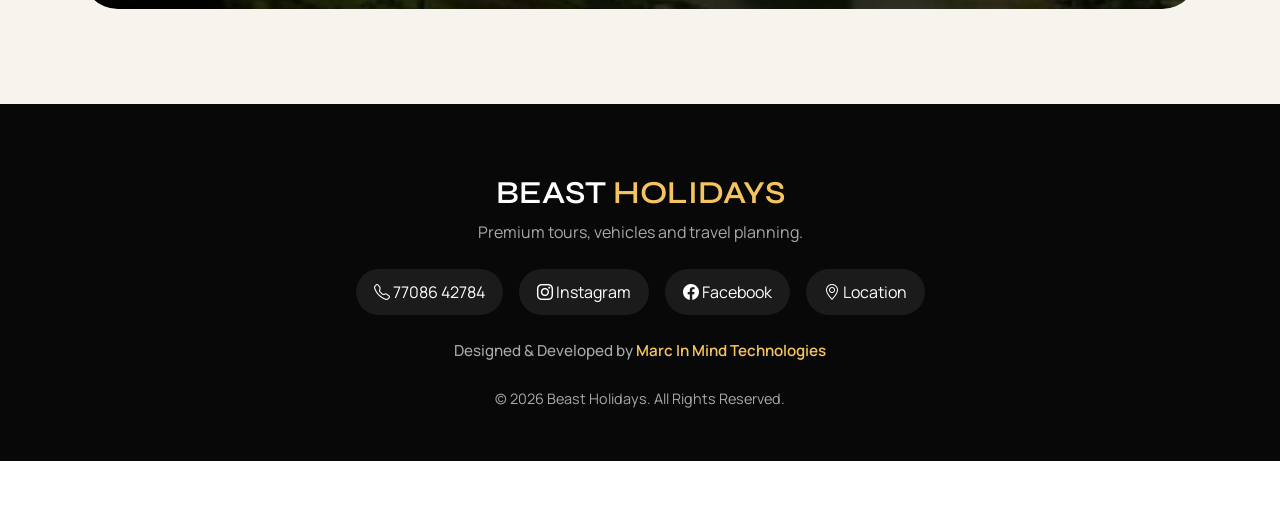
==== commit ed751652: "Add files via upload" ====
--- a/aboutus.html
+++ b/aboutus.html
@@ -230,6 +230,12 @@
   </div>
 </section>
 
+
+<div class="bottom-bar">
+  <a href="tel:7708642784"><i class="bi bi-telephone-fill"></i> Call Now</a>
+  <a href="https://wa.me/917708642784" target="_blank"><i class="bi bi-whatsapp"></i> WhatsApp</a>
+</div>
+
 <footer>
   <div class="container">
     <h4>BEAST <span>HOLIDAYS</span></h4>
@@ -251,10 +257,6 @@
   </div>
 </footer>
 
-<div class="bottom-bar">
-  <a href="tel:7708642784"><i class="bi bi-telephone-fill"></i> Call Now</a>
-  <a href="https://wa.me/917708642784" target="_blank"><i class="bi bi-whatsapp"></i> WhatsApp</a>
-</div>
 
 <script src="https://cdn.jsdelivr.net/npm/bootstrap@5.3.3/dist/js/bootstrap.bundle.min.js"></script>
 
--- a/style.css
+++ b/style.css
@@ -147,7 +147,7 @@
 .section-tag{
   display:inline-block;
   color:var(--gold);
-  font-weight:800;
+  font-weight:600;
   text-transform:uppercase;
   font-size:.8rem;
   letter-spacing:1.8px;
@@ -186,7 +186,7 @@
   padding:15px 30px;
   border-radius:60px;
   text-decoration:none;
-  font-weight:800;
+  font-weight:600;
   transition:.3s;
 }
 
@@ -244,7 +244,7 @@
 
 .enquiry-card h3{
   font-size:1.7rem;
-  font-weight:800;
+  font-weight:600;
   margin-bottom:5px;
 }
 
@@ -260,7 +260,7 @@
 label{
   display:block;
   font-size:.88rem;
-  font-weight:800;
+  font-weight:600;
   margin-bottom:8px;
 }
 
@@ -309,7 +309,7 @@
   margin-top:18px;
   background:#0b0b0b;
   color:#fff;
-  font-weight:900;
+  font-weight:600;
   transition:.3s;
 }
 
@@ -330,7 +330,7 @@
 .about-section h2,
 .section-title{
   font-size:clamp(1.9rem,4vw,3.4rem);
-  font-weight:800;
+  font-weight:600;
   letter-spacing:-1px;
 }
 
@@ -371,7 +371,7 @@
 }
 
 .service-card h4{
-  font-weight:800;
+  font-weight:600;
 }
 
 .service-card p{
@@ -403,7 +403,7 @@
 }
 
 .destination-card h4{
-  font-weight:800;
+  font-weight:600;
 }
 
 .destination-card p{
@@ -427,7 +427,7 @@
 
 .cta-box h2{
   font-size:clamp(1.9rem,4vw,3.2rem);
-  font-weight:800;
+  font-weight:600;
 }
 
 .cta-box p{
@@ -445,7 +445,7 @@
 
 footer h4{
   font-size:2rem;
-  font-weight:800;
+  font-weight:600;
 }
 
 footer h4 span{
@@ -503,7 +503,7 @@
   border:0;
   padding:12px 24px;
   border-radius:50px;
-  font-weight:800;
+  font-weight:600;
 }
 
 .modal-cancel{
@@ -539,7 +539,7 @@
   gap:10px;
   text-decoration:none;
   color:#111827;
-  font-weight:800;
+  font-weight:600;
   font-size:.95rem;
   transition:.3s ease;
 }
@@ -794,7 +794,7 @@
 
 .offcanvas-body a.active-mobile{
     color:var(--gold) !important;
-    font-weight:800 !important;
+    font-weight:600 !important;
 }
 
 .offcanvas-body a.active-mobile::before{
@@ -823,13 +823,13 @@
 
 .home-package-heading h3{
   font-size:1.6rem;
-  font-weight:900;
+  font-weight:600;
   margin:0;
 }
 
 .home-package-heading a{
   color:#111827;
-  font-weight:900;
+  font-weight:600;
   text-decoration:none;
   border-bottom:2px solid var(--gold);
 }
@@ -865,13 +865,13 @@
   display:inline-block;
   color:var(--gold);
   font-size:.75rem;
-  font-weight:900;
+  font-weight:600;
   margin-bottom:8px;
 }
 
 .home-destination-card h4{
   font-size:1.1rem;
-  font-weight:900;
+  font-weight:600;
   margin-bottom:8px;
 }
 
@@ -889,7 +889,7 @@
   padding:10px 16px;
   border-radius:999px;
   font-size:.82rem;
-  font-weight:900;
+  font-weight:600;
 }
 
 @media(max-width:575px){
@@ -917,10 +917,112 @@
 .footer-credit a{
     color:var(--gold) !important;
     text-decoration:none;
-    font-weight:800;
+    font-weight:600;
     transition:.3s ease;
 }
 
 .footer-credit a:hover{
     color:#ffffff !important;
 }
+.review-flow-section{
+  width:100%;
+  overflow:hidden;
+  background:#07111f;
+  padding:22px 0;
+  border-top:1px solid rgba(255,255,255,.08);
+  border-bottom:1px solid rgba(255,255,255,.08);
+}
+
+.review-flow-track{
+  display:flex;
+  gap:18px;
+  width:max-content;
+  animation: reviewFly 55s linear infinite;
+}
+
+.review-flow-section:hover .review-flow-track{
+  animation-play-state:paused;
+}
+
+.review-card{
+  width:330px;
+  min-height:150px;
+  background:#fff;
+  border-radius:18px;
+  padding:18px;
+  box-shadow:0 14px 35px rgba(0,0,0,.18);
+  flex:0 0 auto;
+}
+
+.review-card h4{
+  font-size:16px;
+  font-weight:800;
+  color:#111;
+  margin-bottom:6px;
+}
+
+.review-stars{
+  color:#ffc107;
+  font-size:14px;
+  margin-bottom:8px;
+}
+
+.review-card p{
+  font-size:14px;
+  line-height:1.6;
+  color:#555;
+  margin:0;
+}
+
+@keyframes reviewFly{
+  from{
+    transform:translateX(-50%);
+  }
+  to{
+    transform:translateX(0);
+  }
+}
+
+@media(max-width:576px){
+  .review-card{
+    width:280px;
+    min-height:150px;
+    padding:16px;
+  }
+
+  .review-flow-track{
+    animation-duration:40s;
+  }
+}
+/* MOBILE FIX: bottom bar jumping */
+@media (max-width: 768px){
+
+  html,
+  body{
+    width:100%;
+    overflow-x:hidden;
+  }
+
+  body{
+    padding-bottom:70px !important;
+  }
+
+  .bottom-bar{
+    position:fixed !important;
+    left:0 !important;
+    right:0 !important;
+    bottom:0 !important;
+    width:100vw !important;
+    height:60px !important;
+    z-index:2147483647 !important;
+
+    transform:translateZ(0) !important;
+    -webkit-transform:translateZ(0) !important;
+    backface-visibility:hidden !important;
+    -webkit-backface-visibility:hidden !important;
+  }
+
+  .bottom-bar *{
+    transform:none !important;
+  }
+}
--- a/aboutus.css
+++ b/aboutus.css
@@ -59,7 +59,7 @@
 .why-about h2,
 .mission-box h2{
   font-size:clamp(1.9rem,4vw,3.3rem);
-  font-weight:800;
+  font-weight:600;
   letter-spacing:-1px;
 }
 
@@ -100,7 +100,7 @@
 }
 
 .about-card h4{
-  font-weight:900;
+  font-weight:600;
   margin-bottom:12px;
 }
 
@@ -131,7 +131,7 @@
   border:1px solid rgba(0,0,0,.06);
   border-radius:18px;
   padding:18px;
-  font-weight:800;
+  font-weight:600;
   color:#333;
 }
 
@@ -152,7 +152,7 @@
 
 .stat-box h3{
   color:var(--gold);
-  font-weight:900;
+  font-weight:600;
   font-size:2.4rem;
 }
 
@@ -247,7 +247,7 @@
 .footer-credit a{
     color:var(--gold) !important;
     text-decoration:none;
-    font-weight:800;
+    font-weight:600;
     transition:.3s ease;
 }
 
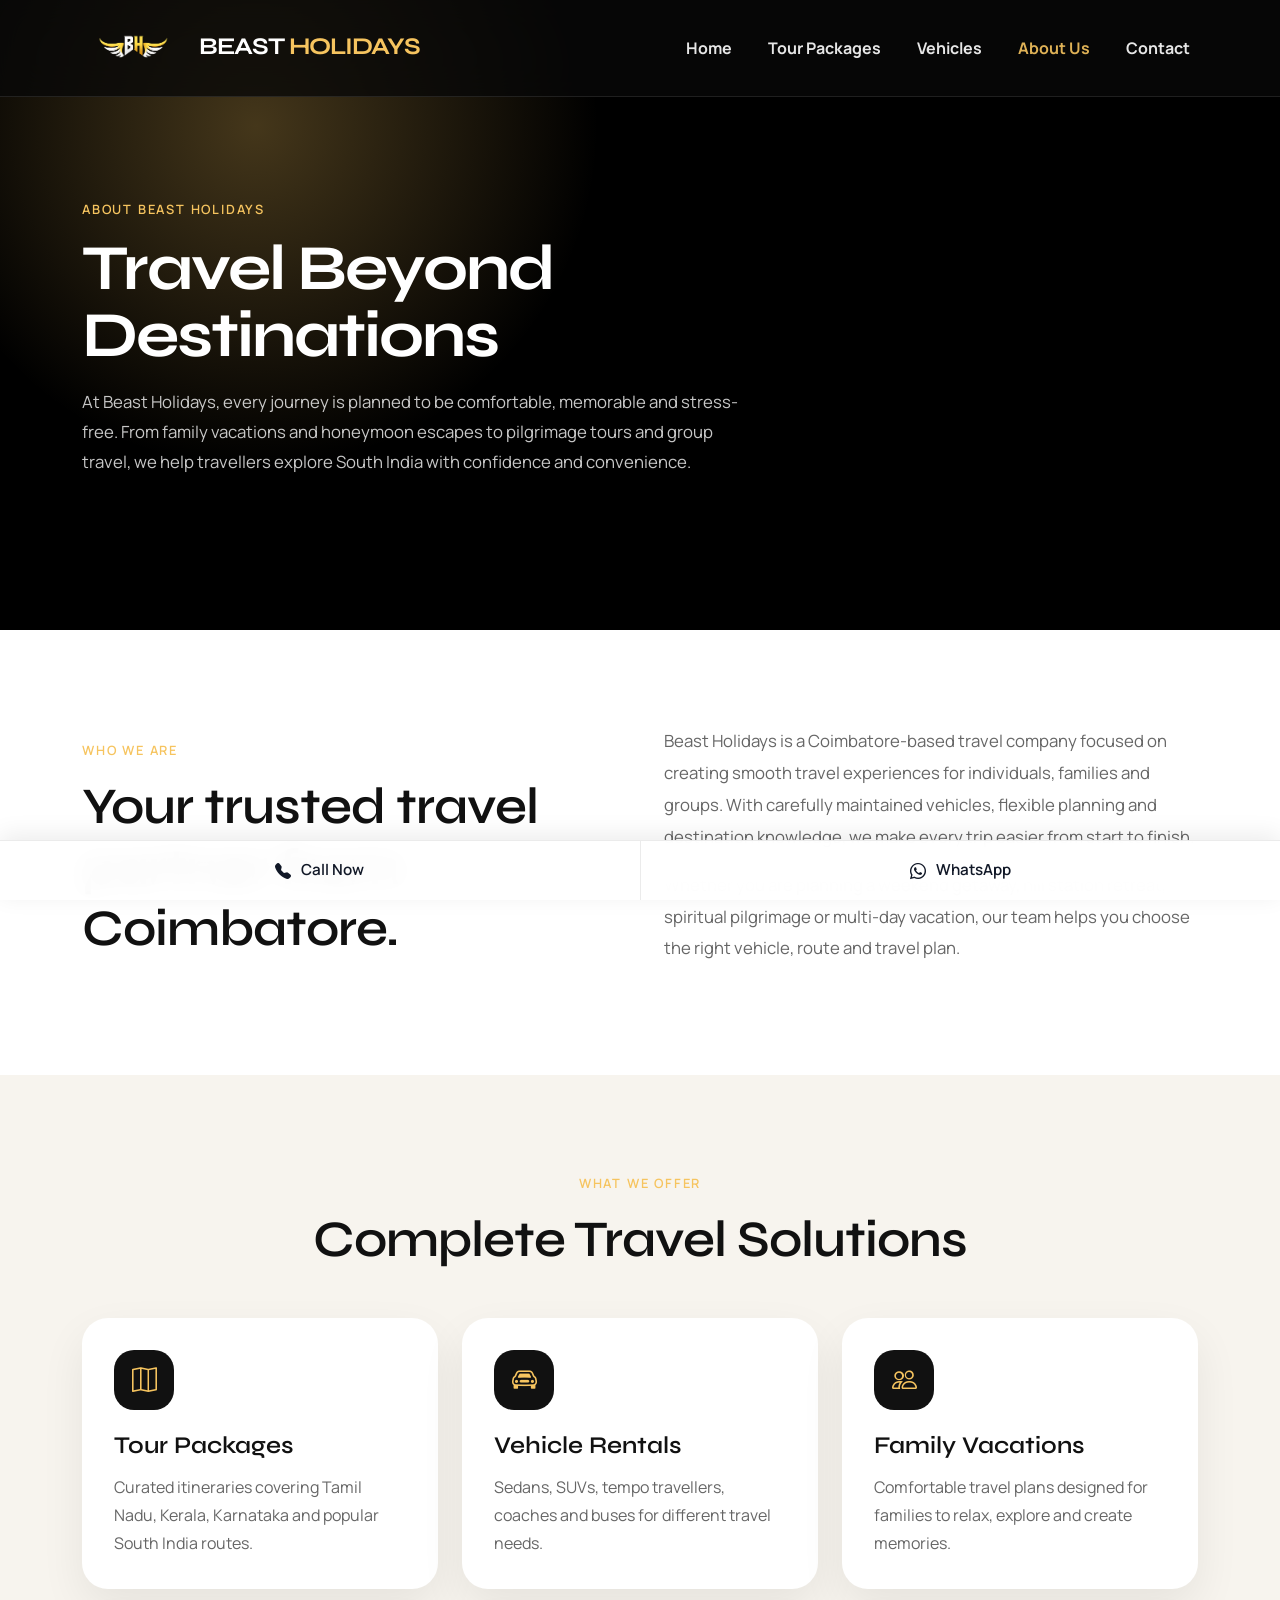
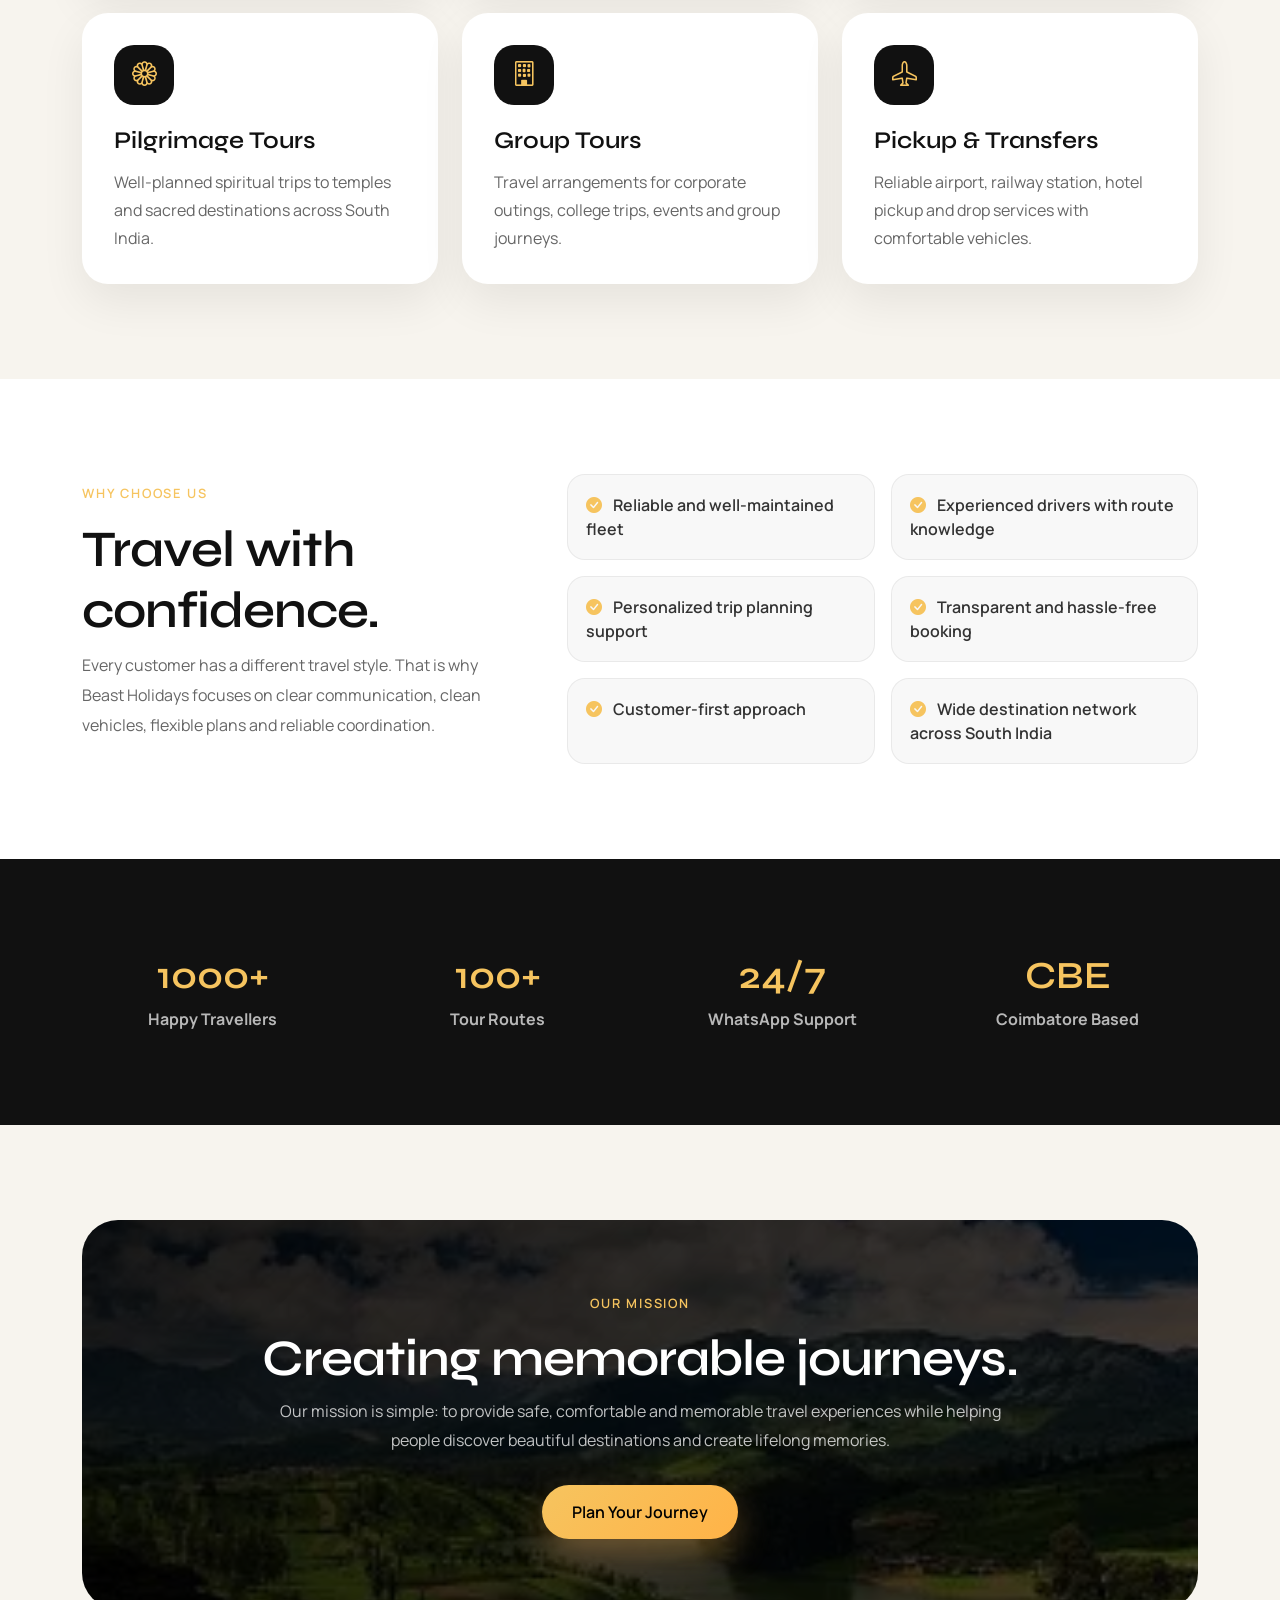
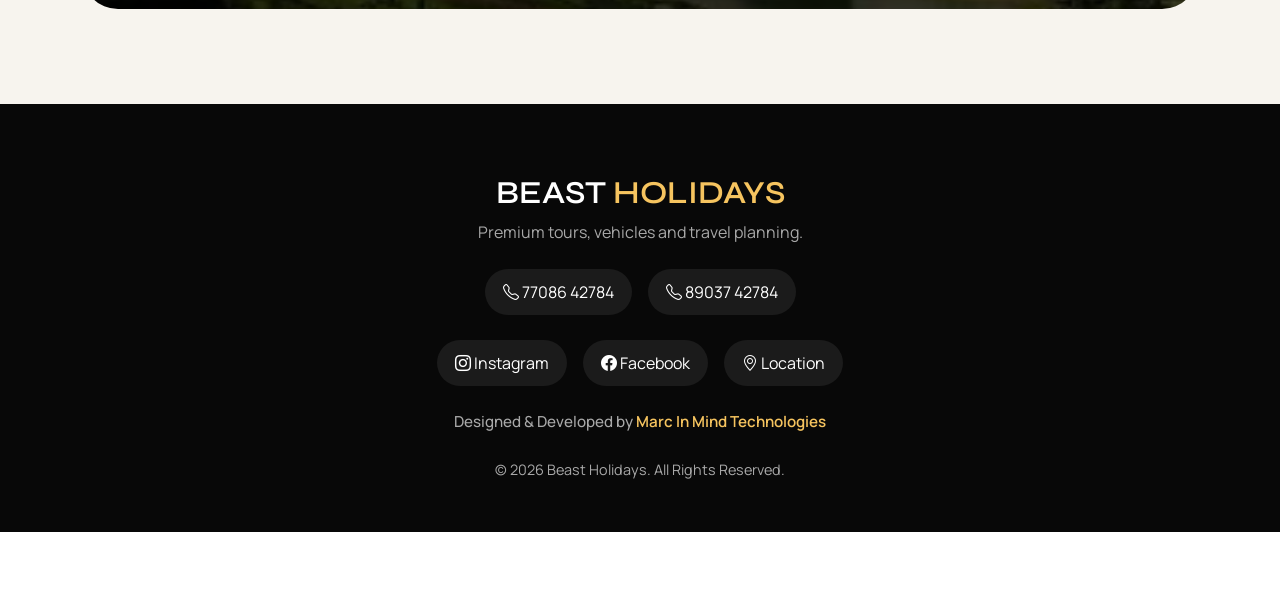
==== commit 2e058bde: "Add files via upload" ====
--- a/aboutus.html
+++ b/aboutus.html
@@ -240,9 +240,11 @@
   <div class="container">
     <h4>BEAST <span>HOLIDAYS</span></h4>
     <p>Premium tours, vehicles and travel planning.</p>
-
     <div class="footer-links">
       <a href="tel:7708642784"><i class="bi bi-telephone"></i> 77086 42784</a>
+        <a href="tel:7708642784"><i class="bi bi-telephone"></i> 89037 42784</a>
+            </div>
+      <div class="footer-links">
       <a href="https://www.instagram.com/_beast_holidays_0802" target="_blank"><i class="bi bi-instagram"></i> Instagram</a>
       <a href="https://www.facebook.com/www.userbuzytours/" target="_blank"><i class="bi bi-facebook"></i> Facebook</a>
       <a href="https://share.google/GFVcqXby7icSaCAjq" target="_blank"><i class="bi bi-geo-alt"></i> Location</a>
--- a/style.css
+++ b/style.css
@@ -1026,3 +1026,76 @@
     transform:none !important;
   }
 }
+
+
+
+/* gallery */
+
+.cinematic-gallery{
+  position:relative;
+  overflow:hidden;
+  padding:30px 0;
+  background:#000;
+}
+
+.cinematic-gallery::before,
+.cinematic-gallery::after{
+  content:"";
+  position:absolute;
+  top:0;
+  width:150px;
+  height:100%;
+  z-index:2;
+  pointer-events:none;
+}
+
+.cinematic-gallery::before{
+  left:0;
+  background:linear-gradient(to right,#000,transparent);
+}
+
+.cinematic-gallery::after{
+  right:0;
+  background:linear-gradient(to left,#000,transparent);
+}
+
+.gallery-track{
+  display:flex;
+  gap:20px;
+  width:max-content;
+  animation:cinematicScroll 60s linear infinite;
+}
+
+.gallery-track img{
+  width:340px;
+  height:220px;
+  object-fit:cover;
+  border-radius:18px;
+  flex-shrink:0;
+  box-shadow:0 20px 40px rgba(0,0,0,.35);
+  transition:.4s;
+}
+
+.gallery-track img:hover{
+  transform:scale(1.05);
+}
+
+@keyframes cinematicScroll{
+  from{
+    transform:translateX(0);
+  }
+  to{
+    transform:translateX(-50%);
+  }
+}
+
+@media (max-width:768px){
+  .gallery-track img{
+    width:250px;
+    height:160px;
+  }
+
+  .gallery-track{
+    animation-duration:40s;
+  }
+}
